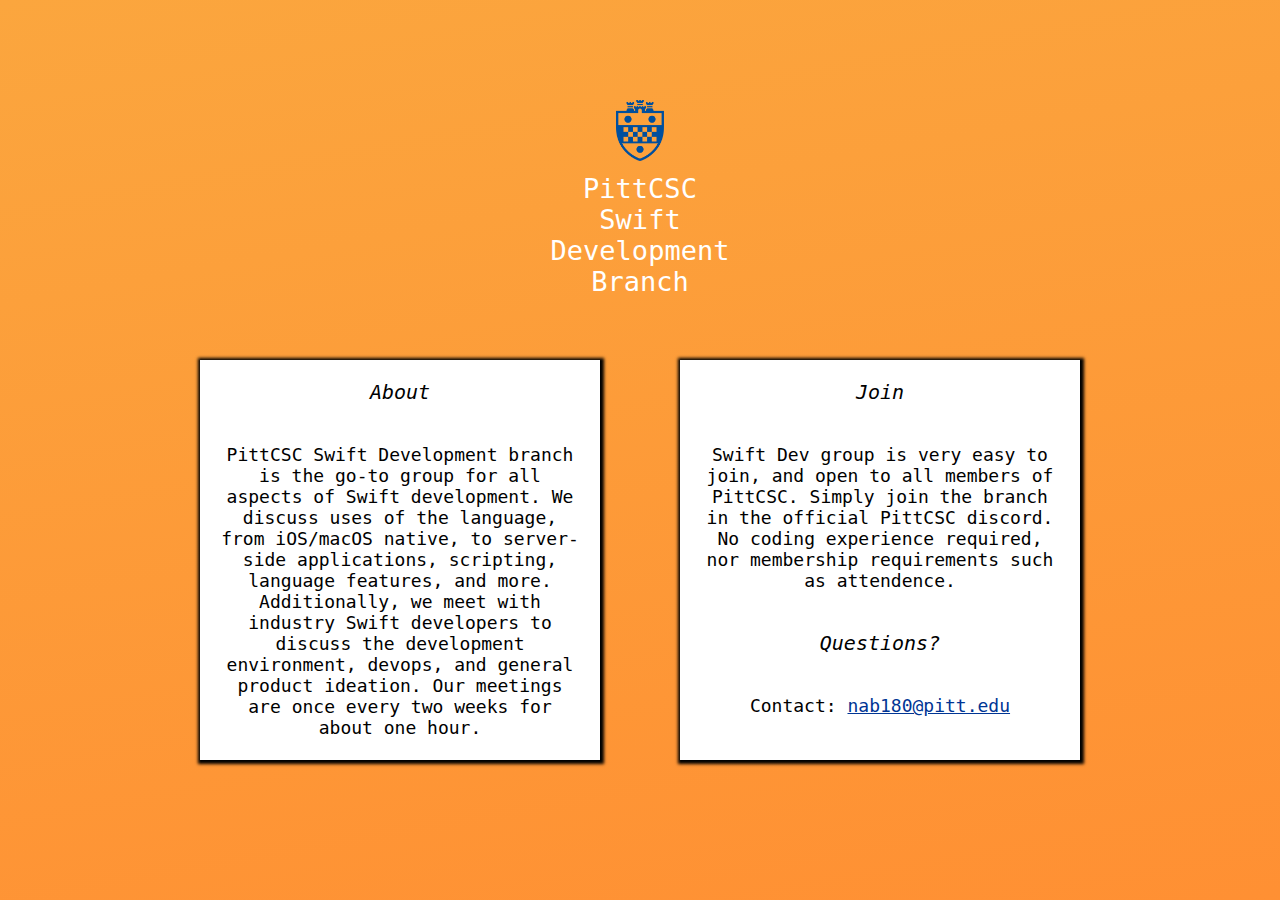
==== index.html @ 376db445 "Initial Commit" ====
<!doctype html>

<html lang="en">
    <head>
        <meta charset="utf-8">
        <title>PittCSC - Swift Dev Group</title>
        <meta name="description" content="Swift-dev branch of PittCSC">
        <meta name="author" content="swift-dev">
        <link rel="stylesheet" href="index.css">
    </head>

    <body>
        <section style="height: 40%">
            <div id="logoZone">
                <img src="pittLogo.png" style="width: 25%;margin-top: 10%">
                <div style="font-size: 3vh;margin-top: 5%"><a class="link" href="https://pittcsc.org/">PittCSC</a> Swift Development Branch</div>
            </div>
        </section>
        
        <section style="height: 60%">
            <div id="boxes">
                <div id="box-about">
                    <p class="boxTitle">About</p>
                    <div class="boxPara">
                          PittCSC Swift Development branch is the go-to group for all aspects of Swift development. We discuss uses of the language, from iOS/macOS native, to server-side applications, scripting, language features, and more. Additionally, we meet with industry Swift developers to discuss the development environment, devops, and general product ideation. Our meetings are once every two weeks for about one hour.
                    </div>
                </div>
                
                <div id="box-join">
                    <p class="boxTitle">Join</p>
                    <div class="boxPara">
                        Swift Dev group is very easy to join, and open to all members of PittCSC. Simply join the branch in the official PittCSC discord. No coding experience required, nor membership requirements such as attendence.
                    </div>
                    <p class="boxTitle">Questions?</p>
                    <div class="boxPara">
                        Contact: <a class="email" href="mailto:nab180@pitt.edu?subject=Swift Dev Group Question">nab180@pitt.edu</a>
                    </div>
                </div>
            </div>
        </section>
    </body>
</html>
---- index.css ----
html, body {
    margin: 0px;
    padding: 0px;
    height: 100%;
    font-family: monospace;
    font-size: 14;
}

body {
    margin: 0;
    display: flex;
    flex-direction: column;
    overflow-y: auto;
    overflow-x: hidden;
    background-image: linear-gradient(350deg,rgba(255, 116, 0, .8),rgba(251,166,62,1))
}

#logoZone {
/*    rgba(0, 53, 148, 1) pitt royal blue*/
    color: white;
    text-align: center;
    width: 15%;
    height: 30%;
    position: absolute;
    top: 24%;
    left: 50%;
    -ms-transform: translateX(-50%) translateY(-50%);
    -webkit-transform: translate(-50%,-50%);
    transform: translate(-50%,-50%);
}

#boxes {
/*    background-color: black;*/
    display: flex;
    flex-direction: row;
    flex-wrap: nowrap;
    justify-content: center;
    align-items: center;
    margin-top: 0%;
}

#box-about {
    background-color: white;
    width: 400px;
    height: 400px;
    margin-right: 40px;
    color: black;
    text-align: center;
    font-size: 18px;
    box-shadow: 1px 1px 3px 3px;
}

#box-join {
    background-color: white;
    width: 400px;
    height: 400px;
    margin-left: 40px;
    color: black;
    text-align: center;
    font-size: 18px;
    box-shadow: 1px 1px 3px 3px;
}

.boxTitle {
    font-size: 20px;
    font-style: italic;
}

.boxPara {
    padding: 5%;
}

.link {
    color: white;
    text-decoration: none;
}

.link:hover {
    text-decoration: underline;
}

.email {
    text-decoration: underline;
    color: rgba(0, 53, 148, 1);
}
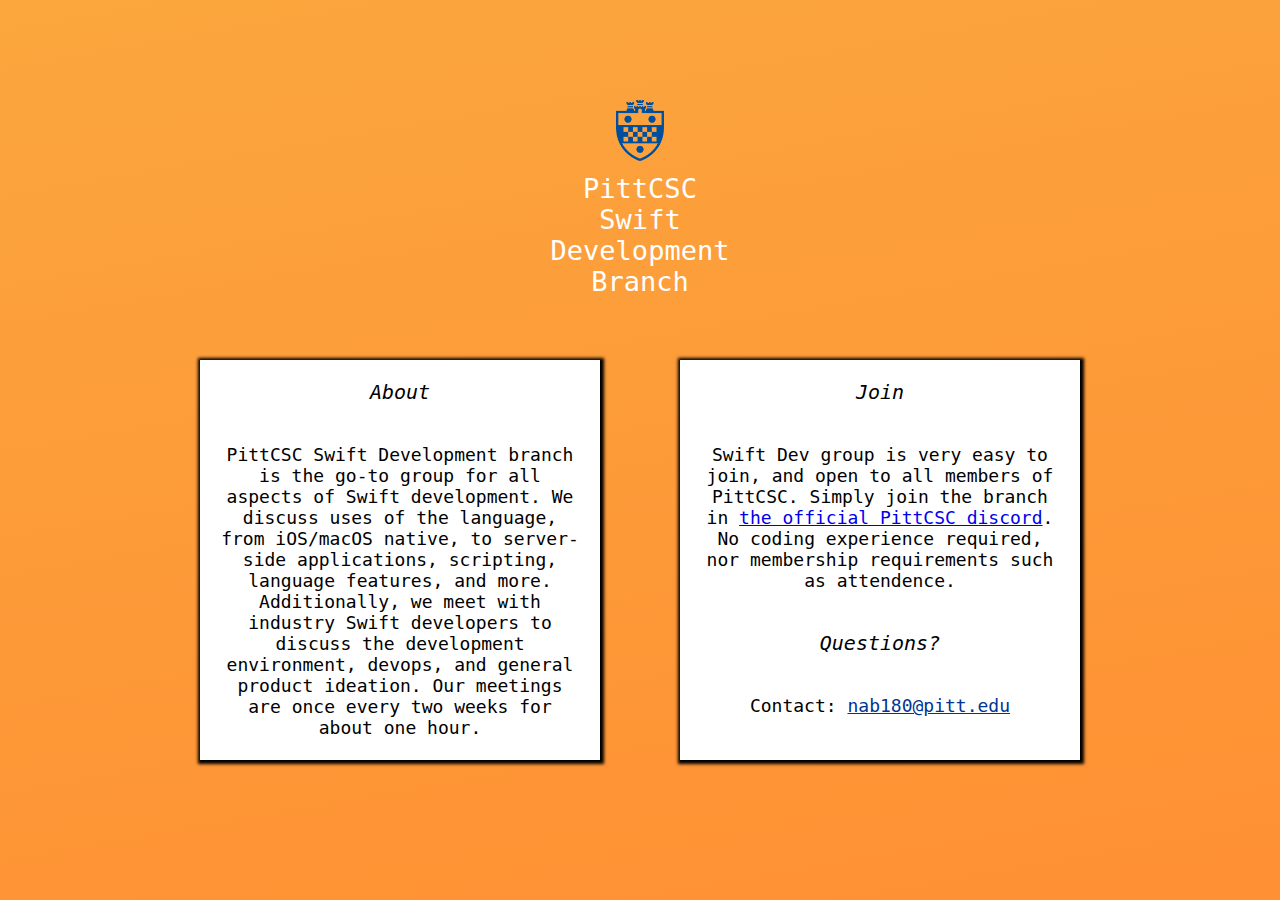
==== commit 03815493: "Add a link to the Discord" ====
--- a/index.html
+++ b/index.html
@@ -29,7 +29,7 @@
                 <div id="box-join">
                     <p class="boxTitle">Join</p>
                     <div class="boxPara">
-                        Swift Dev group is very easy to join, and open to all members of PittCSC. Simply join the branch in the official PittCSC discord. No coding experience required, nor membership requirements such as attendence.
+                        Swift Dev group is very easy to join, and open to all members of PittCSC. Simply join the branch in <a target="_blank" rel="noreferrer" href="https://discord.gg/NhY9REV">the official PittCSC discord</a>. No coding experience required, nor membership requirements such as attendence.
                     </div>
                     <p class="boxTitle">Questions?</p>
                     <div class="boxPara">
@@ -39,4 +39,4 @@
             </div>
         </section>
     </body>
-</html>+</html>
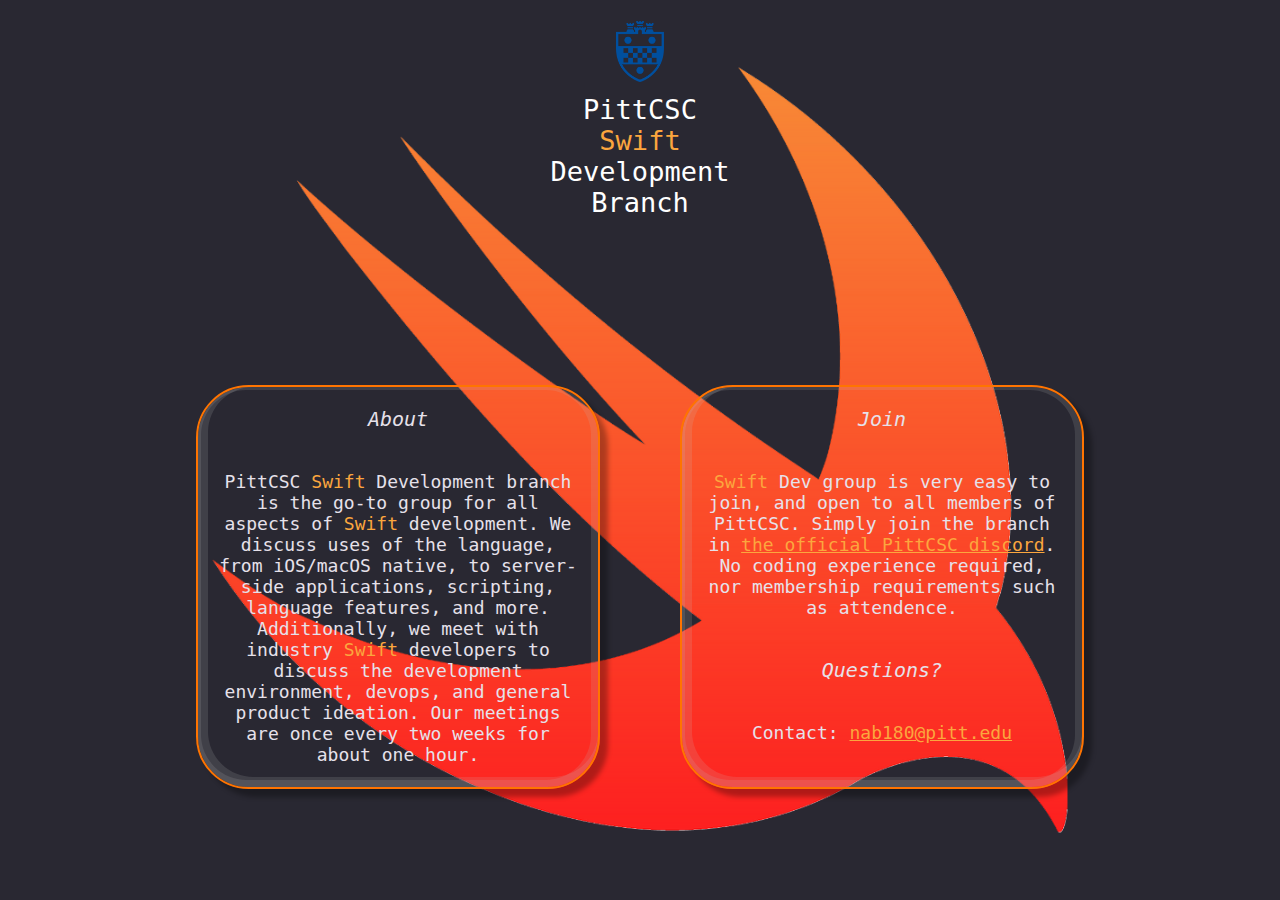
==== commit 0262c003: "Dark UI" ====
--- a/index.html
+++ b/index.html
@@ -10,26 +10,26 @@
     </head>
 
     <body>
-        <section style="height: 40%">
+        <section id="header" >
             <div id="logoZone">
                 <img src="pittLogo.png" style="width: 25%;margin-top: 10%">
-                <div style="font-size: 3vh;margin-top: 5%"><a class="link" href="https://pittcsc.org/">PittCSC</a> Swift Development Branch</div>
+                <div style="font-size: 3vh;margin-top: 5%"><a class="link" href="https://pittcsc.org/">PittCSC</a> <span class="highlight">Swift</span> Development Branch</div>
             </div>
         </section>
         
-        <section style="height: 60%">
+        <section style="height: 80%">
             <div id="boxes">
                 <div id="box-about">
                     <p class="boxTitle">About</p>
                     <div class="boxPara">
-                          PittCSC Swift Development branch is the go-to group for all aspects of Swift development. We discuss uses of the language, from iOS/macOS native, to server-side applications, scripting, language features, and more. Additionally, we meet with industry Swift developers to discuss the development environment, devops, and general product ideation. Our meetings are once every two weeks for about one hour.
+                          PittCSC <span class="highlight">Swift</span> Development branch is the go-to group for all aspects of <span class="highlight">Swift</span> development. We discuss uses of the language, from iOS/macOS native, to server-side applications, scripting, language features, and more. Additionally, we meet with industry <span class="highlight">Swift</span> developers to discuss the development environment, devops, and general product ideation. Our meetings are once every two weeks for about one hour.
                     </div>
                 </div>
                 
                 <div id="box-join">
                     <p class="boxTitle">Join</p>
                     <div class="boxPara">
-                        Swift Dev group is very easy to join, and open to all members of PittCSC. Simply join the branch in <a target="_blank" rel="noreferrer" href="https://discord.gg/NhY9REV">the official PittCSC discord</a>. No coding experience required, nor membership requirements such as attendence.
+                        <span class="highlight">Swift</span> Dev group is very easy to join, and open to all members of PittCSC. Simply join the branch in <a class="email" target="_blank" rel="noreferrer" href="https://discord.gg/NhY9REV">the official PittCSC discord</a>. No coding experience required, nor membership requirements such as attendence.
                     </div>
                     <p class="boxTitle">Questions?</p>
                     <div class="boxPara">
@@ -39,4 +39,4 @@
             </div>
         </section>
     </body>
-</html>
+</html>--- a/index.css
+++ b/index.css
@@ -10,9 +10,25 @@
     margin: 0;
     display: flex;
     flex-direction: column;
-    overflow-y: auto;
+    overflow-y: hidden;
     overflow-x: hidden;
-    background-image: linear-gradient(350deg,rgba(255, 116, 0, .8),rgba(251,166,62,1))
+/*    background-image: linear-gradient(350deg,rgba(255, 116, 0, .8),rgba(251,166,62,1))*/
+    background-color: rgb(41,40,50);
+    background-image: url("swiftlogo.png");
+    background-repeat: no-repeat;
+    background-position: center;
+    background-size: contain;
+}
+
+#header {
+    display: flex;
+    flex-direction: row;
+    flex-wrap: nowrap;
+    justify-content: center;
+    align-items: center;
+    height: 35%;
+    width: 100%;
+    
 }
 
 #logoZone {
@@ -22,43 +38,55 @@
     width: 15%;
     height: 30%;
     position: absolute;
-    top: 24%;
-    left: 50%;
-    -ms-transform: translateX(-50%) translateY(-50%);
-    -webkit-transform: translate(-50%,-50%);
-    transform: translate(-50%,-50%);
 }
 
+/*SECTION 2*/
+
 #boxes {
-/*    background-color: black;*/
     display: flex;
     flex-direction: row;
     flex-wrap: nowrap;
     justify-content: center;
     align-items: center;
     margin-top: 0%;
+    height: 100%;
 }
 
 #box-about {
-    background-color: white;
     width: 400px;
     height: 400px;
     margin-right: 40px;
-    color: black;
+    color: rgb(230,225,234);
     text-align: center;
     font-size: 18px;
-    box-shadow: 1px 1px 3px 3px;
+    border: 2px solid rgb(255,116,0);
+    border-radius: 13%;
+    box-shadow: 8px 8px 5px rgba(0, 0, 0, 0.3), inset 5px -5px 0px 5px rgba(200, 200, 200, 0.15), inset -2px -2px 0px 5px rgba(195, 195, 195, 0.15);
+    
+}
+
+#box-about:hover{
+    box-shadow: 0px 0px 25px rgb(255,116,0);
+    background-color: rgb(41,40,50);
 }
 
 #box-join {
-    background-color: white;
+/*    background-color: white;*/
     width: 400px;
     height: 400px;
     margin-left: 40px;
-    color: black;
+    color: rgb(230,225,234);
     text-align: center;
     font-size: 18px;
-    box-shadow: 1px 1px 3px 3px;
+/*    box-shadow: 0px 0px 100px rgb(124,95,151);*/
+    border: 2px solid rgb(255,116,0);
+    border-radius: 13%;
+        box-shadow: 8px 8px 5px rgba(0, 0, 0, 0.3), inset 5px -5px 0px 5px rgba(200, 200, 200, 0.15), inset -2px -2px 0px 5px rgba(195, 195, 195, 0.15);
+}
+
+#box-join:hover{
+    box-shadow: 0px 0px 25px rgb(255,116,0);
+    background-color: rgb(41,40,50);
 }
 
 .boxTitle {
@@ -81,7 +109,11 @@
 
 .email {
     text-decoration: underline;
-    color: rgba(0, 53, 148, 1);
+    color: rgb(251, 166, 62);
+}
+
+.highlight {
+    color: rgb(251, 166, 62);
 }
 
 
@@ -92,6 +124,3 @@
 
 
 
-
-
-
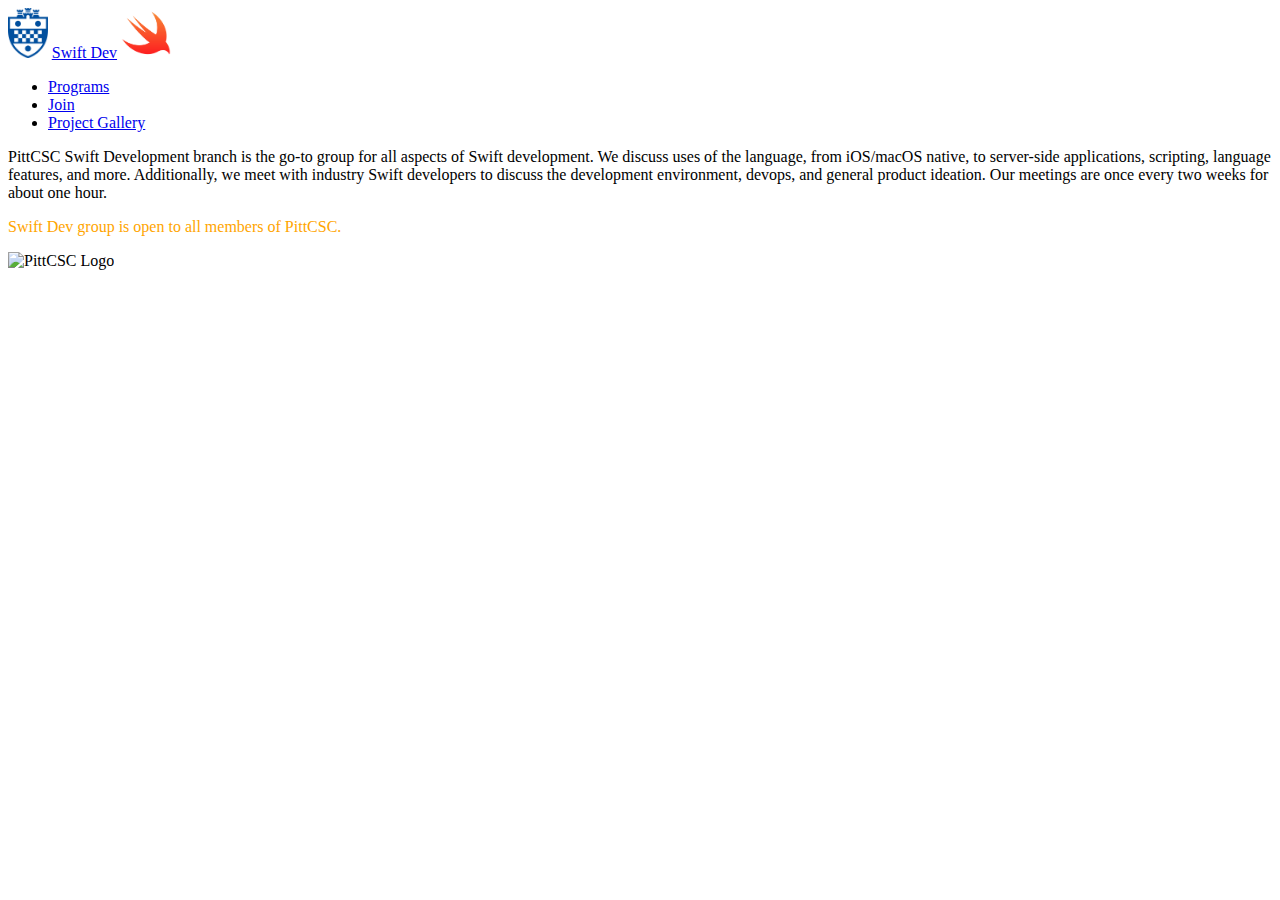
==== commit 41925a26: "New Look" ====
--- a/index.html
+++ b/index.html
@@ -6,37 +6,61 @@
         <title>PittCSC - Swift Dev Group</title>
         <meta name="description" content="Swift-dev branch of PittCSC">
         <meta name="author" content="swift-dev">
-        <link rel="stylesheet" href="index.css">
+        <link rel="stylesheet" href="style.css">
     </head>
 
     <body>
-        <section id="header" >
-            <div id="logoZone">
-                <img src="pittLogo.png" style="width: 25%;margin-top: 10%">
-                <div style="font-size: 3vh;margin-top: 5%"><a class="link" href="https://pittcsc.org/">PittCSC</a> <span class="highlight">Swift</span> Development Branch</div>
-            </div>
-        </section>
-        
-        <section style="height: 80%">
-            <div id="boxes">
-                <div id="box-about">
-                    <p class="boxTitle">About</p>
-                    <div class="boxPara">
-                          PittCSC <span class="highlight">Swift</span> Development branch is the go-to group for all aspects of <span class="highlight">Swift</span> development. We discuss uses of the language, from iOS/macOS native, to server-side applications, scripting, language features, and more. Additionally, we meet with industry <span class="highlight">Swift</span> developers to discuss the development environment, devops, and general product ideation. Our meetings are once every two weeks for about one hour.
-                    </div>
-                </div>
-                
-                <div id="box-join">
-                    <p class="boxTitle">Join</p>
-                    <div class="boxPara">
-                        <span class="highlight">Swift</span> Dev group is very easy to join, and open to all members of PittCSC. Simply join the branch in <a class="email" target="_blank" rel="noreferrer" href="https://discord.gg/NhY9REV">the official PittCSC discord</a>. No coding experience required, nor membership requirements such as attendence.
-                    </div>
-                    <p class="boxTitle">Questions?</p>
-                    <div class="boxPara">
-                        Contact: <a class="email" href="mailto:nab180@pitt.edu?subject=Swift Dev Group Question">nab180@pitt.edu</a>
-                    </div>
+        <nav>
+            <div>
+                <div id="home">
+                    <img src="pittLogo.png" height="50px">
+                    <a href="#">Swift Dev</a>
+                    <img src="swiftlogo.png" height="50px">
                 </div>
             </div>
-        </section>
+            <div>
+                <ul>
+                    <li><a href="programs.html">Programs</a></li>
+                    <li><a href="https://discord.gg/NhY9REV">Join</a></li>
+                    <li><a href="projectgallery.html">Project Gallery</a></li>
+                </ul>
+            </div>
+        </nav>
+
+        <div id="content">
+            <div id="swiftBird">
+                <div id="birdGraphic">
+                    <div class="shard1"></div>
+                    <div class="shard2"></div>
+                    <div class="shard3"></div>
+                    <div class="shard4"></div>
+                    <div class="shard5"></div>
+                    <div class="shard6"></div>
+                    <div class="shard7"></div>
+                    <div class="shard8"></div>
+                    <div class="shard9"></div>
+                    <div class="shard10"></div>
+                    <div class="shard11"></div>
+                    <div class="shard12"></div>
+                    <div class="shard13"></div>
+                    <div class="shard14"></div>
+                    <div class="shard15"></div>
+                    <div class="particle1"></div>
+                    <div class="particle2"></div>
+                    <div class="vortix1"></div>
+                    <div class="vortix2"></div>
+                    <div class="vortix3"></div>
+                    <div class="vortix4"></div>
+                    <div class="vortix5"></div>
+                </div>
+            </div>
+            <div id="text">
+                <p>PittCSC Swift Development branch is the go-to group for all aspects of Swift development. We discuss uses of the language, from iOS/macOS native, to server-side applications, scripting, language features, and more. Additionally, we meet with industry Swift developers to discuss the development environment, devops, and general product ideation. Our meetings are once every two weeks for about one hour.</p>
+                <p style="margin-top: 10px;color:orange">Swift Dev group is open to all members of PittCSC.</p>
+            </div>
+        </div>
+        <div id="pittCSCLogo">
+            <img src="pittcscLogo.svg" alt="PittCSC Logo" width="250px">
+        </div>
     </body>
 </html>